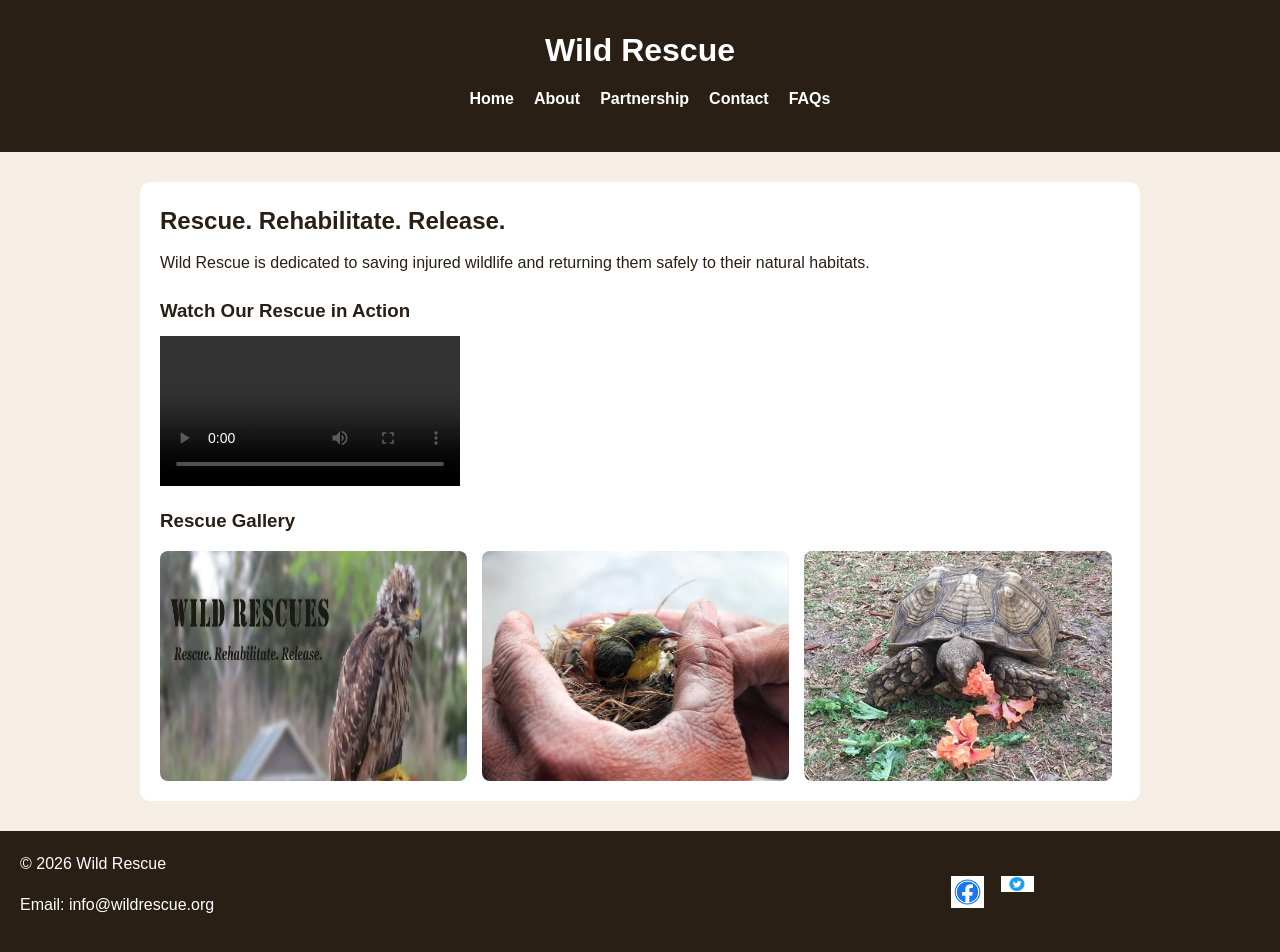
==== index.html @ 44882105 "Add files via upload" ====
<!DOCTYPE html>
<html lang="en">
  <head>
    <meta charset="UTF-8" />
    <meta
      name="description"
      content="Wild Rescues is a local nonprofit organization dedicated to helping injured, neglected, or orphaned wildlife."
    />
    <meta name="viewport" content="width=device-width, initial-scale=1.0" />
    <title>Wildlife Rescue | Wild Rescues</title>
    <link rel="stylesheet" href="styles.min.css" />
  </head>
  <body>
    <a href="#content" class="skip">Skip to Content</a>

    <!-- Mobile Navigation -->
    <nav class="mobile-nav">
      <a class="menu-icon" onclick="menu()">&#9776;</a>
      <div id="nav-links">
        <a href="index.html">Home</a>
        <a href="about.html">About</a>
        <a href="partnership.html">Partnership</a>
        <a href="contact.html">Contact</a>
        <a href="faqs.html">FAQs</a>
      </div>
    </nav>

    <header>
      <h1>Wild Rescue</h1>

      <!-- Desktop Navigation -->
      <nav class="tab-desk">
        <ul>
          <li><a href="index.html">Home</a></li>
          <li><a href="about.html">About</a></li>
          <li><a href="partnership.html">Partnership</a></li>
          <li><a href="contact.html">Contact</a></li>
          <li><a href="faqs.html">FAQs</a></li>
        </ul>
      </nav>
    </header>

    <main id="content">
      <h2>Rescue. Rehabilitate. Release.</h2>
      <p>
        Wild Rescue is dedicated to saving injured wildlife and returning them
        safely to their natural habitats.
      </p>

      <h3>Watch Our Rescue in Action</h3>
      <video controls>
        <source src="media/wildrescues.mp4" type="video/mp4" />
        <source src="media/wildrescues.webm" type="video/webm" />
        <track
          src="media/captions.vtt"
          kind="captions"
          srclang="en"
          label="English"
          default
        />
        <track
          src="media/descriptions.vtt"
          kind="descriptions"
          srclang="en"
          label="Audio Descriptions"
        />
        Your browser does not support the video tag.
      </video>

      <h3>Rescue Gallery</h3>
      <div class="gallery">
        <img
          src="images/baby-hawk.jpg"
          alt="Baby hawk under rehabilitation care"
        />
        <img
          src="images/bird-4050412_1280.jpg"
          alt="Rescued bird perched safely"
        />
        <img
          src="images/tortoise.jpg"
          alt="Tortoise recovering before release"
        />
      </div>
    </main>

    <footer>
      <div class="copyright">
        <p>&copy; 2026 Wild Rescue</p>
        <p>
          Email: <a href="mailto:info@wildrescue.org">info@wildrescue.org</a>
        </p>
      </div>

      <div class="social">
        <a href="https://www.facebook.com" target="_blank">
          <img src="images/facebook-logo.png" alt="Facebook" />
        </a>

        <a href="https://www.twitter.com" target="_blank">
          <img src="images/twitter-logo.png" alt="Twitter" />
        </a>
      </div>
    </footer>
  </body>
</html>
---- styles.min.css ----
* {
  margin: 0;
  padding: 0;
  box-sizing: border-box;
}
body {
  font-family: Arial, sans-serif;
  background: #f6eee4;
  color: #2a1f14;
  line-height: 1.6;
}
img,
video {
  max-width: 100%;
  display: block;
}
header {
  background: #2a1f14;
  color: #fff;
  text-align: center;
  padding: 25px 0 10px;
}
header h1 {
  margin-bottom: 10px;
}
main {
  max-width: 1000px;
  margin: 30px auto;
  padding: 20px;
  background: #fff;
  border-radius: 10px;
}
h2 {
  margin-bottom: 10px;
}
h3 {
  margin-top: 20px;
  margin-bottom: 10px;
}
p {
  margin-bottom: 15px;
}
ul {
  margin-left: 20px;
  margin-bottom: 15px;
}
.gallery {
  display: flex;
  gap: 15px;
  flex-wrap: wrap;
  margin-top: 15px;
}
.gallery img {
  width: 32%;
  border-radius: 8px;
}
.skip {
  position: absolute;
  left: -999px;
}
.skip:focus {
  left: 10px;
  top: 10px;
  background: #fff;
  padding: 8px;
  border: 2px solid #2a1f14;
  z-index: 1000;
}
.mobile-nav {
  background: #2a1f14;
  padding: 12px 16px;
}
.menu-icon {
  font-size: 30px;
  color: #fff;
  cursor: pointer;
}
#nav-links {
  display: none;
  margin-top: 10px;
}
#nav-links a {
  display: block;
  color: #fff;
  text-decoration: none;
  font-weight: bold;
  padding: 10px 0;
  border-top: 1px solid rgba(255, 255, 255, 0.25);
}
.tab-desk {
  display: none;
}
.tab-desk ul {
  list-style: none;
  display: flex;
  justify-content: center;
  gap: 20px;
  padding-bottom: 15px;
}
.tab-desk a {
  color: #fff;
  text-decoration: none;
  font-weight: bold;
}
.tel-link {
  background: #2a1f14;
  padding: 10px;
  border-radius: 6px;
  display: inline-block;
}
.tel-link a {
  color: #fff;
  text-decoration: none;
  font-weight: bold;
}
footer {
  background: #2a1f14;
  color: #fff;
  padding: 15px;
  margin-top: 30px;
  overflow: auto;
}
.copyright {
  float: none;
  text-align: center;
}
.social {
  text-align: center;
  margin-top: 10px;
}
.social img {
  display: inline-block;
  padding: 4%;
  width: 40px;
}
@media (min-width: 768px) {
  .mobile-nav {
    display: none;
  }
  .tab-desk {
    display: block;
  }
  .copyright {
    float: left;
    width: 65%;
    text-align: left;
  }
  .social {
    float: right;
    width: 25%;
    text-align: right;
    margin-top: 0;
  }
}
@media (max-width: 768px) {
  .gallery img {
    width: 100%;
  }
}
.social img {
  width: 40px;
  padding: 4%;
  display: inline-block;
}
footer {
  background: #2a1f14;
  color: #fff;
  padding: 20px;
  display: flex;
  justify-content: space-between;
  align-items: center;
  flex-wrap: wrap;
}

footer a {
  color: #fff;
  text-decoration: none;
}

.social {
  display: flex;
  gap: 15px;
}

.social img {
  width: 35px;
  height: auto;
  display: block;
}
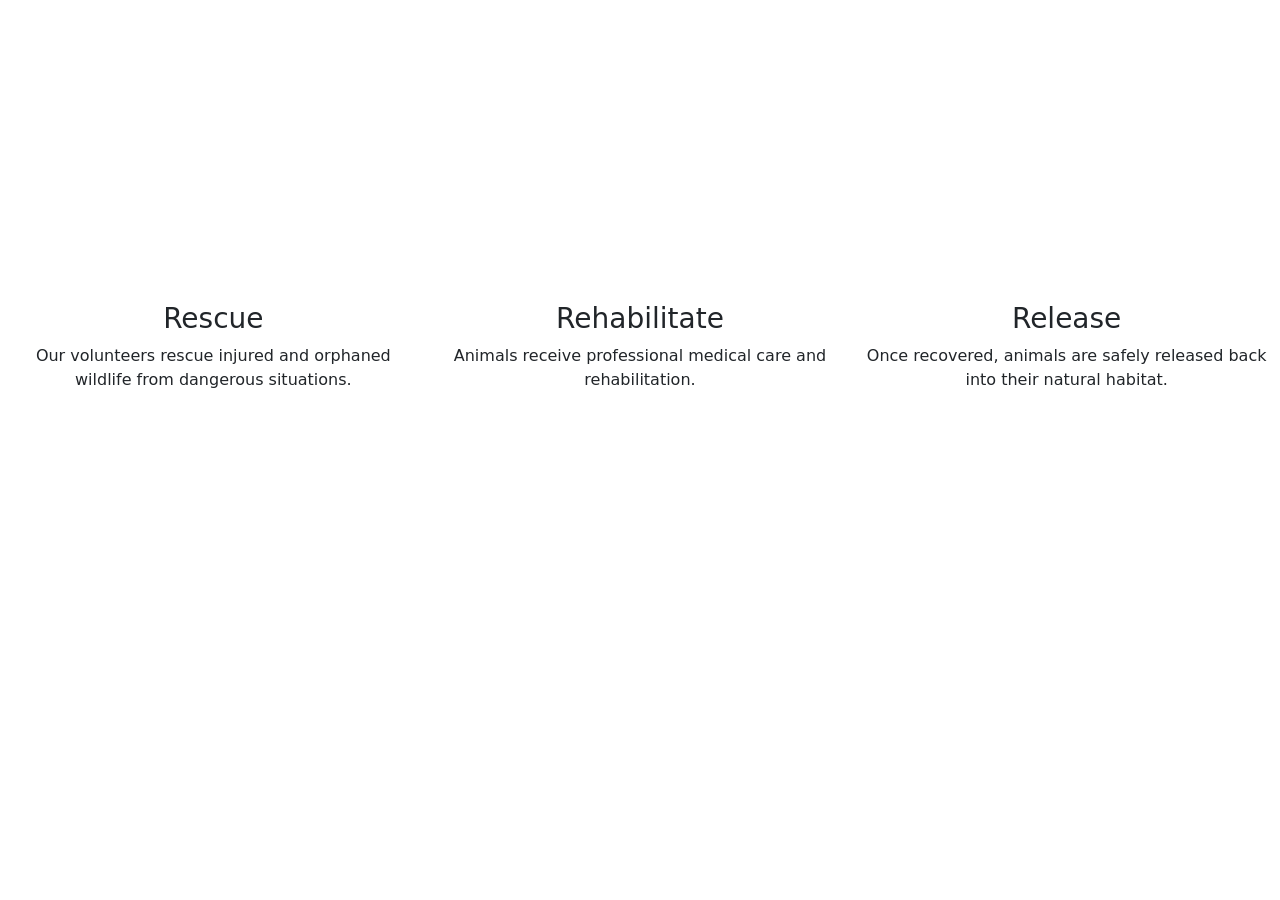
==== commit 0aa45622: "Update index.html" ====
--- a/index.html
+++ b/index.html
@@ -1,106 +1,142 @@
-<!DOCTYPE html>
+<!doctype html>
+<!-- Name: Your Name | Date: 2026-03-10 -->
 <html lang="en">
-  <head>
-    <meta charset="UTF-8" />
-    <meta
-      name="description"
-      content="Wild Rescues is a local nonprofit organization dedicated to helping injured, neglected, or orphaned wildlife."
-    />
-    <meta name="viewport" content="width=device-width, initial-scale=1.0" />
-    <title>Wildlife Rescue | Wild Rescues</title>
-    <link rel="stylesheet" href="styles.min.css" />
-  </head>
-  <body>
-    <a href="#content" class="skip">Skip to Content</a>
+<head>
+  <meta charset="utf-8">
+  <meta name="viewport" content="width=device-width, initial-scale=1">
 
-    <!-- Mobile Navigation -->
-    <nav class="mobile-nav">
-      <a class="menu-icon" onclick="menu()">&#9776;</a>
-      <div id="nav-links">
-        <a href="index.html">Home</a>
-        <a href="about.html">About</a>
-        <a href="partnership.html">Partnership</a>
-        <a href="contact.html">Contact</a>
-        <a href="faqs.html">FAQs</a>
-      </div>
-    </nav>
+  <!-- Meta Description -->
+  <meta name="description" content="Wild Rescues is a nonprofit organization dedicated to rescuing, rehabilitating, and releasing injured wildlife back into the wild.">
 
-    <header>
-      <h1>Wild Rescue</h1>
+  <title>Wildlife Rescue | Wild Rescues</title>
 
-      <!-- Desktop Navigation -->
-      <nav class="tab-desk">
-        <ul>
-          <li><a href="index.html">Home</a></li>
-          <li><a href="about.html">About</a></li>
-          <li><a href="partnership.html">Partnership</a></li>
-          <li><a href="contact.html">Contact</a></li>
-          <li><a href="faqs.html">FAQs</a></li>
-        </ul>
-      </nav>
-    </header>
+  <!-- Favicons -->
+  <link rel="icon" href="images/favicon.ico">
+  <link rel="apple-touch-icon" href="images/apple-touch-icon.png">
 
-    <main id="content">
-      <h2>Rescue. Rehabilitate. Release.</h2>
+  <!-- Bootstrap CSS -->
+  <link href="https://cdn.jsdelivr.net/npm/bootstrap@5.3.3/dist/css/bootstrap.min.css" rel="stylesheet">
+
+  <!-- Local Stylesheet -->
+  <link rel="stylesheet" href="css/styles.css">
+</head>
+
+<body>
+
+<!-- Navigation -->
+<nav class="navbar navbar-expand-lg navbar-dark bg-brown">
+  <div class="container-fluid">
+
+    <a class="navbar-brand" href="#">Wild Rescues</a>
+
+    <button class="navbar-toggler" type="button" data-bs-toggle="collapse" data-bs-target="#navbarNav">
+      <span class="navbar-toggler-icon"></span>
+    </button>
+
+    <div class="collapse navbar-collapse" id="navbarNav">
+
+      <ul class="navbar-nav ms-auto">
+
+        <li class="nav-item">
+          <a class="nav-link active" href="#">Home</a>
+        </li>
+
+        <li class="nav-item">
+          <a class="nav-link" href="about.html">About</a>
+        </li>
+
+        <li class="nav-item">
+          <a class="nav-link" href="partnership.html">Partnership</a>
+        </li>
+
+        <li class="nav-item">
+          <a class="nav-link" href="contact.html">Contact</a>
+        </li>
+
+      </ul>
+
+    </div>
+  </div>
+</nav>
+
+
+<!-- Header and Hero Image -->
+<header class="jumbotron jumbotron-fluid hero text-white text-center">
+
+  <div class="container welcome">
+
+    <h2 class="display-1">Wild Rescues</h2>
+
+    <p class="lead">Rescue. Rehabilitate. Release.</p>
+
+    <a href="about.html" class="btn btn-lg bg-brown text-white">
+      Learn More
+    </a>
+
+  </div>
+
+</header>
+
+
+<!-- Main Content Area -->
+<main class="container-fluid mt-5">
+
+  <div class="row text-center">
+
+    <div class="col-md-4">
+
+      <h3>Rescue</h3>
+
       <p>
-        Wild Rescue is dedicated to saving injured wildlife and returning them
-        safely to their natural habitats.
+        Our volunteers rescue injured and orphaned wildlife from dangerous situations.
       </p>
 
-      <h3>Watch Our Rescue in Action</h3>
-      <video controls>
-        <source src="media/wildrescues.mp4" type="video/mp4" />
-        <source src="media/wildrescues.webm" type="video/webm" />
-        <track
-          src="media/captions.vtt"
-          kind="captions"
-          srclang="en"
-          label="English"
-          default
-        />
-        <track
-          src="media/descriptions.vtt"
-          kind="descriptions"
-          srclang="en"
-          label="Audio Descriptions"
-        />
-        Your browser does not support the video tag.
-      </video>
+    </div>
 
-      <h3>Rescue Gallery</h3>
-      <div class="gallery">
-        <img
-          src="images/baby-hawk.jpg"
-          alt="Baby hawk under rehabilitation care"
-        />
-        <img
-          src="images/bird-4050412_1280.jpg"
-          alt="Rescued bird perched safely"
-        />
-        <img
-          src="images/tortoise.jpg"
-          alt="Tortoise recovering before release"
-        />
-      </div>
-    </main>
+    <div class="col-md-4">
 
-    <footer>
-      <div class="copyright">
-        <p>&copy; 2026 Wild Rescue</p>
-        <p>
-          Email: <a href="mailto:info@wildrescue.org">info@wildrescue.org</a>
-        </p>
-      </div>
+      <h3>Rehabilitate</h3>
 
-      <div class="social">
-        <a href="https://www.facebook.com" target="_blank">
-          <img src="images/facebook-logo.png" alt="Facebook" />
-        </a>
+      <p>
+        Animals receive professional medical care and rehabilitation.
+      </p>
 
-        <a href="https://www.twitter.com" target="_blank">
-          <img src="images/twitter-logo.png" alt="Twitter" />
-        </a>
-      </div>
-    </footer>
-  </body>
+    </div>
+
+    <div class="col-md-4">
+
+      <h3>Release</h3>
+
+      <p>
+        Once recovered, animals are safely released back into their natural habitat.
+      </p>
+
+    </div>
+
+  </div>
+
+</main>
+
+
+<!-- Footer -->
+<footer class="jumbotron-fluid text-center p-5 bg-brown text-white">
+
+  <div class="container">
+
+    <p>&copy; 2026 Wild Rescues</p>
+
+    <p>Email: info@wildrescues.org</p>
+
+  </div>
+
+</footer>
+
+
+<!-- Bootstrap JS -->
+<script src="https://cdn.jsdelivr.net/npm/bootstrap@5.3.3/dist/js/bootstrap.bundle.min.js"></script>
+
+<!-- Local Script -->
+<script src="scripts/script.js"></script>
+
+</body>
 </html>
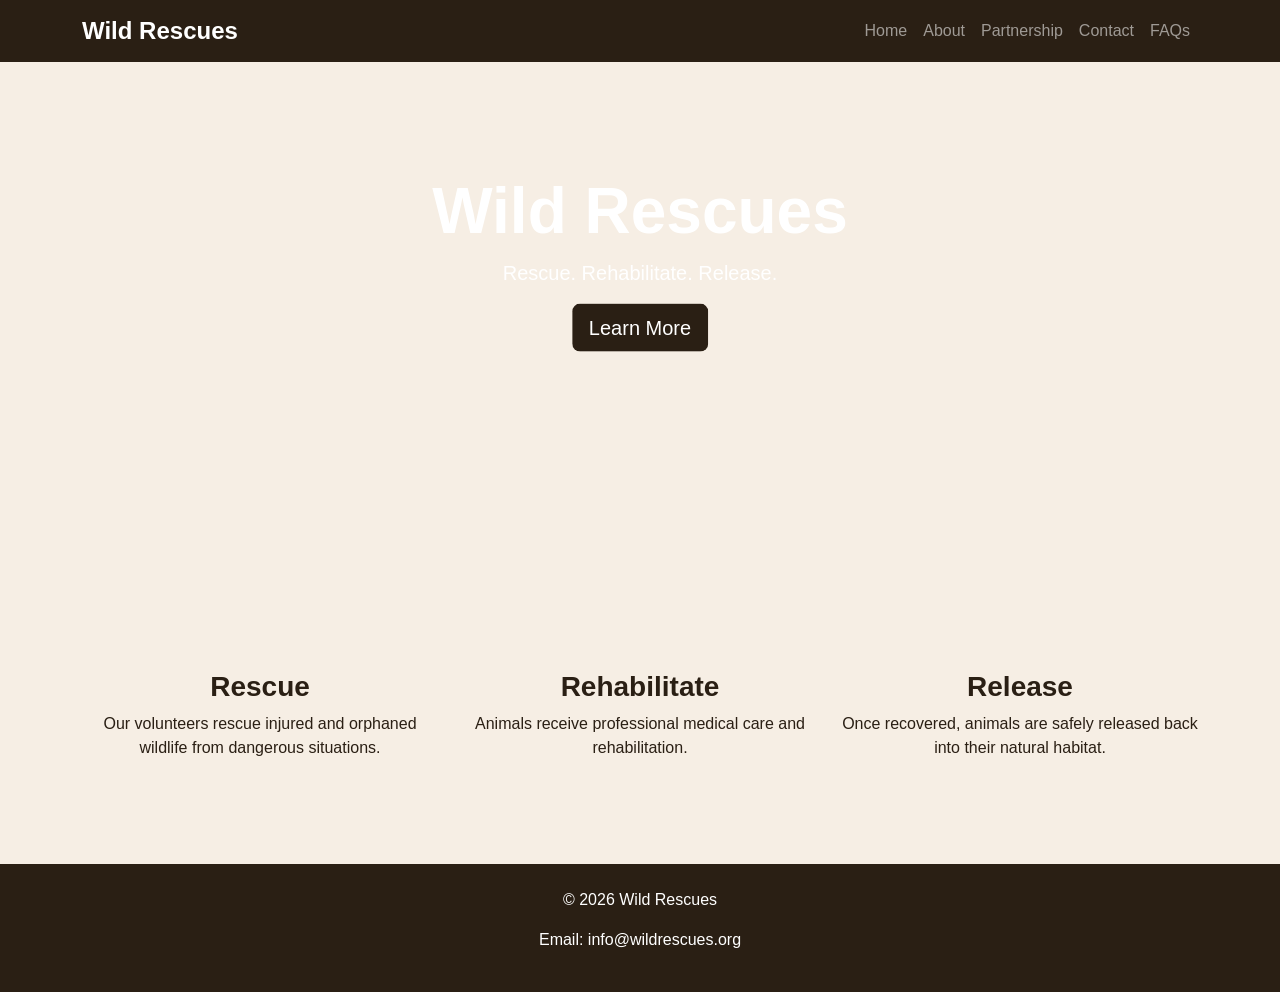
==== commit c206eac3: "Update index.html" ====
--- a/index.html
+++ b/index.html
@@ -1,142 +1,146 @@
 <!doctype html>
-<!-- Name: Your Name | Date: 2026-03-10 -->
+<!-- Name: Isaac Sakyi-Djan | Date: 03/10/2026 -->
 <html lang="en">
+
 <head>
-  <meta charset="utf-8">
-  <meta name="viewport" content="width=device-width, initial-scale=1">
 
-  <!-- Meta Description -->
-  <meta name="description" content="Wild Rescues is a nonprofit organization dedicated to rescuing, rehabilitating, and releasing injured wildlife back into the wild.">
+<meta charset="utf-8">
+<meta name="viewport" content="width=device-width, initial-scale=1">
 
-  <title>Wildlife Rescue | Wild Rescues</title>
+<title>Wildlife Rescue | Wild Rescues</title>
 
-  <!-- Favicons -->
-  <link rel="icon" href="images/favicon.ico">
-  <link rel="apple-touch-icon" href="images/apple-touch-icon.png">
+<meta name="description" content="Wild Rescues is a nonprofit organization dedicated to rescuing and rehabilitating injured wildlife.">
 
-  <!-- Bootstrap CSS -->
-  <link href="https://cdn.jsdelivr.net/npm/bootstrap@5.3.3/dist/css/bootstrap.min.css" rel="stylesheet">
+<link rel="icon" href="images/favicon.ico">
+<link rel="apple-touch-icon" href="images/apple-touch-icon.png">
 
-  <!-- Local Stylesheet -->
-  <link rel="stylesheet" href="css/styles.css">
+<!-- Bootstrap CSS -->
+<link href="https://cdn.jsdelivr.net/npm/bootstrap@5.3.3/dist/css/bootstrap.min.css" rel="stylesheet">
+
+<!-- Local CSS -->
+<link rel="stylesheet" href="styles.css">
+
 </head>
+
 
 <body>
 
 <!-- Navigation -->
+
 <nav class="navbar navbar-expand-lg navbar-dark bg-brown">
-  <div class="container-fluid">
 
-    <a class="navbar-brand" href="#">Wild Rescues</a>
+<div class="container">
 
-    <button class="navbar-toggler" type="button" data-bs-toggle="collapse" data-bs-target="#navbarNav">
-      <span class="navbar-toggler-icon"></span>
-    </button>
+<a class="navbar-brand" href="index.html">Wild Rescues</a>
 
-    <div class="collapse navbar-collapse" id="navbarNav">
+<button class="navbar-toggler" type="button" data-bs-toggle="collapse" data-bs-target="#navMenu">
 
-      <ul class="navbar-nav ms-auto">
+<span class="navbar-toggler-icon"></span>
 
-        <li class="nav-item">
-          <a class="nav-link active" href="#">Home</a>
-        </li>
+</button>
 
-        <li class="nav-item">
-          <a class="nav-link" href="about.html">About</a>
-        </li>
+<div class="collapse navbar-collapse" id="navMenu">
 
-        <li class="nav-item">
-          <a class="nav-link" href="partnership.html">Partnership</a>
-        </li>
+<ul class="navbar-nav ms-auto">
 
-        <li class="nav-item">
-          <a class="nav-link" href="contact.html">Contact</a>
-        </li>
+<li class="nav-item">
+<a class="nav-link" href="index.html">Home</a>
+</li>
 
-      </ul>
+<li class="nav-item">
+<a class="nav-link" href="about.html">About</a>
+</li>
 
-    </div>
-  </div>
+<li class="nav-item">
+<a class="nav-link" href="partnership.html">Partnership</a>
+</li>
+
+<li class="nav-item">
+<a class="nav-link" href="contact.html">Contact</a>
+</li>
+
+<li class="nav-item">
+<a class="nav-link" href="faqs.html">FAQs</a>
+</li>
+
+</ul>
+
+</div>
+
+</div>
+
 </nav>
 
 
-<!-- Header and Hero Image -->
-<header class="jumbotron jumbotron-fluid hero text-white text-center">
+<!-- HERO SECTION -->
 
-  <div class="container welcome">
+<header class="hero text-white text-center">
 
-    <h2 class="display-1">Wild Rescues</h2>
+<div class="welcome">
 
-    <p class="lead">Rescue. Rehabilitate. Release.</p>
+<h1 class="display-1">Wild Rescues</h1>
 
-    <a href="about.html" class="btn btn-lg bg-brown text-white">
-      Learn More
-    </a>
+<p class="lead">Rescue. Rehabilitate. Release.</p>
 
-  </div>
+<a href="about.html" class="btn btn-lg bg-brown text-white">Learn More</a>
+
+</div>
 
 </header>
 
 
-<!-- Main Content Area -->
-<main class="container-fluid mt-5">
+<!-- MAIN CONTENT -->
 
-  <div class="row text-center">
+<main class="container text-center mt-5">
 
-    <div class="col-md-4">
+<div class="row">
 
-      <h3>Rescue</h3>
+<div class="col-md-4">
 
-      <p>
-        Our volunteers rescue injured and orphaned wildlife from dangerous situations.
-      </p>
+<h3>Rescue</h3>
 
-    </div>
+<p>Our volunteers rescue injured and orphaned wildlife from dangerous situations.</p>
 
-    <div class="col-md-4">
+</div>
 
-      <h3>Rehabilitate</h3>
+<div class="col-md-4">
 
-      <p>
-        Animals receive professional medical care and rehabilitation.
-      </p>
+<h3>Rehabilitate</h3>
 
-    </div>
+<p>Animals receive professional medical care and rehabilitation.</p>
 
-    <div class="col-md-4">
+</div>
 
-      <h3>Release</h3>
+<div class="col-md-4">
 
-      <p>
-        Once recovered, animals are safely released back into their natural habitat.
-      </p>
+<h3>Release</h3>
 
-    </div>
+<p>Once recovered, animals are safely released back into their natural habitat.</p>
 
-  </div>
+</div>
+
+</div>
 
 </main>
 
 
-<!-- Footer -->
-<footer class="jumbotron-fluid text-center p-5 bg-brown text-white">
+<!-- FOOTER -->
 
-  <div class="container">
+<footer class="text-center p-4 bg-brown text-white mt-5">
 
-    <p>&copy; 2026 Wild Rescues</p>
+<p>&copy; 2026 Wild Rescues</p>
 
-    <p>Email: info@wildrescues.org</p>
-
-  </div>
+<p>Email: info@wildrescues.org</p>
 
 </footer>
 
 
 <!-- Bootstrap JS -->
+
 <script src="https://cdn.jsdelivr.net/npm/bootstrap@5.3.3/dist/js/bootstrap.bundle.min.js"></script>
 
-<!-- Local Script -->
 <script src="scripts/script.js"></script>
 
 </body>
+
 </html>
--- a/styles.css
+++ b/styles.css
@@ -0,0 +1,91 @@
+/* 
+Name: Isaac Sakyi-Djan
+Date: 03/10/2026
+File: styles.css
+Description: Custom styles for Wild Rescues Bootstrap site
+*/
+
+/* GENERAL PAGE STYLING */
+
+body{
+  font-family: Arial, Helvetica, sans-serif;
+  background-color:#f6eee4;
+  color:#2a1f14;
+}
+
+/* NAVIGATION */
+
+.navbar{
+  background-color:#2a1f14;
+}
+
+.navbar-brand{
+  font-weight:bold;
+  font-size:1.5rem;
+}
+
+/* HERO / HEADER */
+
+.hero{
+  background:url("../images/hero.jpg") center center / cover no-repeat;
+  height:500px;
+  position:relative;
+}
+
+/* HERO TEXT */
+
+.welcome{
+  position:absolute;
+  top:40%;
+  left:50%;
+  transform:translate(-50%, -50%);
+  text-align:center;
+  color:white;
+}
+
+/* BIG TITLE */
+
+.display-1{
+  font-size:4rem;
+  font-weight:bold;
+}
+
+/* BUTTON */
+
+.bg-brown{
+  background-color:#2a1f14;
+}
+
+/* MAIN CONTENT */
+
+main{
+  padding:40px;
+}
+
+/* SECTION HEADINGS */
+
+h3{
+  margin-top:20px;
+  font-weight:bold;
+}
+
+/* FOOTER */
+
+footer{
+  background:#2a1f14;
+  color:white;
+}
+
+/* RESPONSIVE DESIGN */
+
+@media (max-width:768px){
+
+.display-1{
+  font-size:2.5rem;
+}
+
+.hero{
+  height:350px;
+}
+
+}
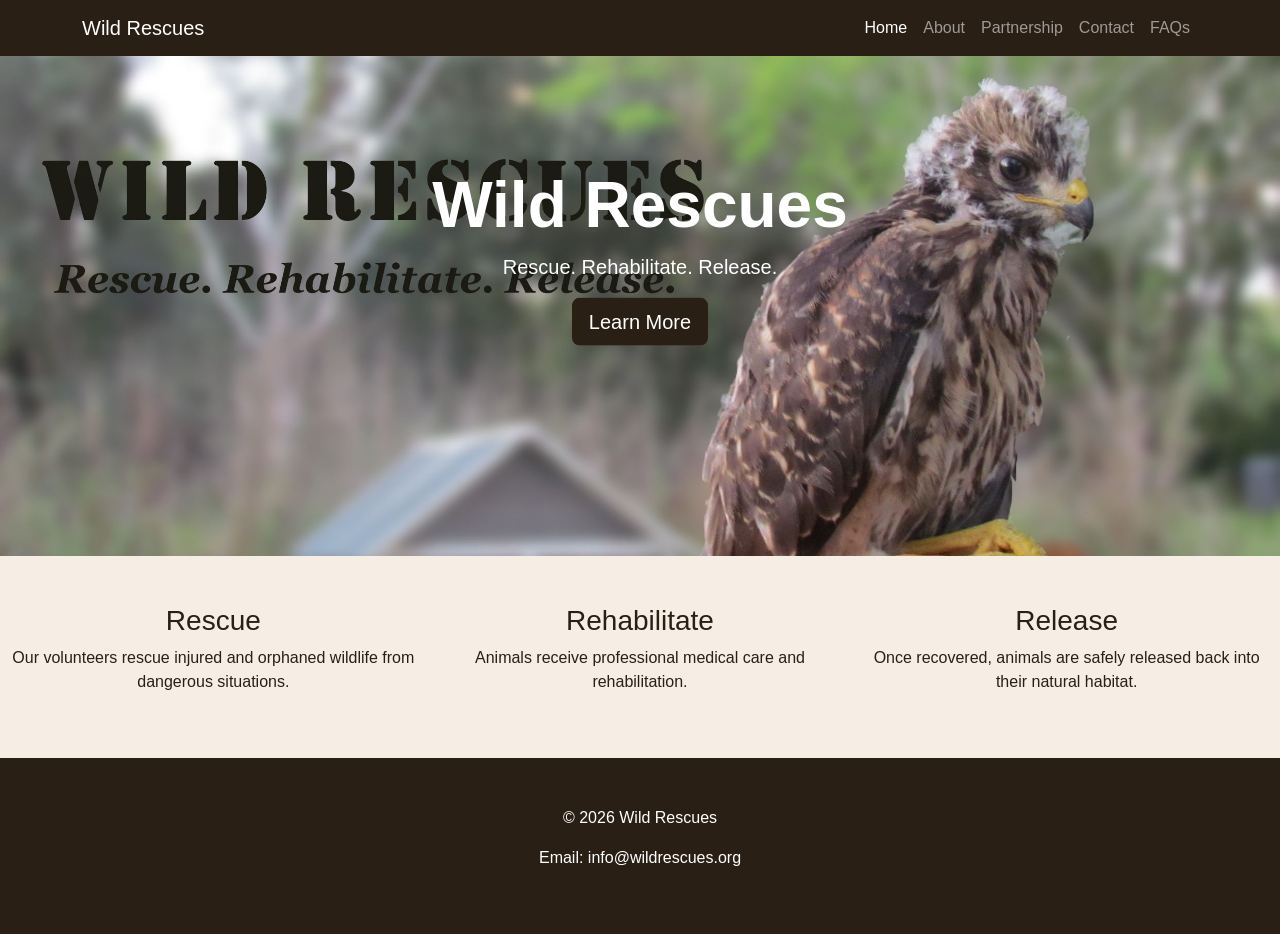
==== commit 0a970358: "Update index.html" ====
--- a/index.html
+++ b/index.html
@@ -1,146 +1,79 @@
 <!doctype html>
 <!-- Name: Isaac Sakyi-Djan | Date: 03/10/2026 -->
 <html lang="en">
+<head>
+  <meta charset="utf-8">
+  <meta name="viewport" content="width=device-width, initial-scale=1">
+  <meta name="description" content="Wild Rescues is a nonprofit organization dedicated to rescuing and rehabilitating injured wildlife.">
+  <title>Wildlife Rescue | Wild Rescues</title>
 
-<head>
+  <link rel="icon" href="images/baby-hawk.jpg">
+  <link rel="apple-touch-icon" href="images/baby-hawk.jpg">
 
-<meta charset="utf-8">
-<meta name="viewport" content="width=device-width, initial-scale=1">
-
-<title>Wildlife Rescue | Wild Rescues</title>
-
-<meta name="description" content="Wild Rescues is a nonprofit organization dedicated to rescuing and rehabilitating injured wildlife.">
-
-<link rel="icon" href="images/favicon.ico">
-<link rel="apple-touch-icon" href="images/apple-touch-icon.png">
-
-<!-- Bootstrap CSS -->
-<link href="https://cdn.jsdelivr.net/npm/bootstrap@5.3.3/dist/css/bootstrap.min.css" rel="stylesheet">
-
-<!-- Local CSS -->
-<link rel="stylesheet" href="styles.css">
-
+  <link href="https://cdn.jsdelivr.net/npm/bootstrap@5.3.3/dist/css/bootstrap.min.css" rel="stylesheet">
+  <link rel="stylesheet" href="styles.css">
 </head>
-
-
 <body>
 
 <!-- Navigation -->
+<nav class="navbar navbar-expand-lg navbar-dark bg-brown">
+  <div class="container">
+    <a class="navbar-brand" href="index.html">Wild Rescues</a>
 
-<nav class="navbar navbar-expand-lg navbar-dark bg-brown">
+    <button class="navbar-toggler" type="button" data-bs-toggle="collapse" data-bs-target="#navMenu" aria-controls="navMenu" aria-expanded="false" aria-label="Toggle navigation">
+      <span class="navbar-toggler-icon"></span>
+    </button>
 
-<div class="container">
-
-<a class="navbar-brand" href="index.html">Wild Rescues</a>
-
-<button class="navbar-toggler" type="button" data-bs-toggle="collapse" data-bs-target="#navMenu">
-
-<span class="navbar-toggler-icon"></span>
-
-</button>
-
-<div class="collapse navbar-collapse" id="navMenu">
-
-<ul class="navbar-nav ms-auto">
-
-<li class="nav-item">
-<a class="nav-link" href="index.html">Home</a>
-</li>
-
-<li class="nav-item">
-<a class="nav-link" href="about.html">About</a>
-</li>
-
-<li class="nav-item">
-<a class="nav-link" href="partnership.html">Partnership</a>
-</li>
-
-<li class="nav-item">
-<a class="nav-link" href="contact.html">Contact</a>
-</li>
-
-<li class="nav-item">
-<a class="nav-link" href="faqs.html">FAQs</a>
-</li>
-
-</ul>
-
-</div>
-
-</div>
-
+    <div class="collapse navbar-collapse" id="navMenu">
+      <ul class="navbar-nav ms-auto">
+        <li class="nav-item"><a class="nav-link active" href="index.html">Home</a></li>
+        <li class="nav-item"><a class="nav-link" href="about.html">About</a></li>
+        <li class="nav-item"><a class="nav-link" href="partnership.html">Partnership</a></li>
+        <li class="nav-item"><a class="nav-link" href="contact.html">Contact</a></li>
+        <li class="nav-item"><a class="nav-link" href="faqs.html">FAQs</a></li>
+      </ul>
+    </div>
+  </div>
 </nav>
 
-
-<!-- HERO SECTION -->
-
-<header class="hero text-white text-center">
-
-<div class="welcome">
-
-<h1 class="display-1">Wild Rescues</h1>
-
-<p class="lead">Rescue. Rehabilitate. Release.</p>
-
-<a href="about.html" class="btn btn-lg bg-brown text-white">Learn More</a>
-
-</div>
-
+<!-- Header and Hero Image -->
+<header class="jumbotron jumbotron-fluid hero">
+  <div class="container welcome text-center text-white">
+    <h2 class="display-1">Wild Rescues</h2>
+    <p class="lead">Rescue. Rehabilitate. Release.</p>
+    <a href="about.html" class="btn btn-lg bg-brown text-white">Learn More</a>
+  </div>
 </header>
 
+<!-- Main Content Area -->
+<main class="container-fluid mt-5">
+  <div class="row text-center">
+    <div class="col-md-4">
+      <h3>Rescue</h3>
+      <p>Our volunteers rescue injured and orphaned wildlife from dangerous situations.</p>
+    </div>
 
-<!-- MAIN CONTENT -->
+    <div class="col-md-4">
+      <h3>Rehabilitate</h3>
+      <p>Animals receive professional medical care and rehabilitation.</p>
+    </div>
 
-<main class="container text-center mt-5">
-
-<div class="row">
-
-<div class="col-md-4">
-
-<h3>Rescue</h3>
-
-<p>Our volunteers rescue injured and orphaned wildlife from dangerous situations.</p>
-
-</div>
-
-<div class="col-md-4">
-
-<h3>Rehabilitate</h3>
-
-<p>Animals receive professional medical care and rehabilitation.</p>
-
-</div>
-
-<div class="col-md-4">
-
-<h3>Release</h3>
-
-<p>Once recovered, animals are safely released back into their natural habitat.</p>
-
-</div>
-
-</div>
-
+    <div class="col-md-4">
+      <h3>Release</h3>
+      <p>Once recovered, animals are safely released back into their natural habitat.</p>
+    </div>
+  </div>
 </main>
 
-
-<!-- FOOTER -->
-
-<footer class="text-center p-4 bg-brown text-white mt-5">
-
-<p>&copy; 2026 Wild Rescues</p>
-
-<p>Email: info@wildrescues.org</p>
-
+<!-- Footer -->
+<footer class="jumbotron-fluid text-center p-5 bg-brown text-white mt-5">
+  <div class="container">
+    <p>&copy; 2026 Wild Rescues</p>
+    <p>Email: info@wildrescues.org</p>
+  </div>
 </footer>
 
-
-<!-- Bootstrap JS -->
-
 <script src="https://cdn.jsdelivr.net/npm/bootstrap@5.3.3/dist/js/bootstrap.bundle.min.js"></script>
-
 <script src="scripts/script.js"></script>
-
 </body>
-
 </html>
--- a/styles.css
+++ b/styles.css
@@ -1,91 +1,101 @@
-/* 
+/*
 Name: Isaac Sakyi-Djan
 Date: 03/10/2026
 File: styles.css
-Description: Custom styles for Wild Rescues Bootstrap site
+Description: Styles for Wild Rescues Bootstrap site
 */
 
-/* GENERAL PAGE STYLING */
-
 body{
-  font-family: Arial, Helvetica, sans-serif;
-  background-color:#f6eee4;
-  color:#2a1f14;
+font-family: Arial, Helvetica, sans-serif;
+background-color:#f6eee4;
+color:#2a1f14;
 }
 
-/* NAVIGATION */
+
+/* NAVBAR */
 
 .navbar{
-  background-color:#2a1f14;
+background-color:#2a1f14;
 }
 
-.navbar-brand{
-  font-weight:bold;
-  font-size:1.5rem;
+
+/* HERO */
+
+.hero{
+
+background:url("images/baby-hawk.jpg") center center / cover no-repeat;
+
+height:500px;
+
+position:relative;
+
 }
 
-/* HERO / HEADER */
-
-.hero{
-  background:url("../images/hero.jpg") center center / cover no-repeat;
-  height:500px;
-  position:relative;
-}
 
 /* HERO TEXT */
 
 .welcome{
-  position:absolute;
-  top:40%;
-  left:50%;
-  transform:translate(-50%, -50%);
-  text-align:center;
-  color:white;
+
+position:absolute;
+
+top:40%;
+
+left:50%;
+
+transform:translate(-50%, -50%);
+
+text-align:center;
+
+color:white;
+
 }
 
-/* BIG TITLE */
+
+/* TITLE */
 
 .display-1{
-  font-size:4rem;
-  font-weight:bold;
+
+font-size:4rem;
+
+font-weight:bold;
+
 }
 
-/* BUTTON */
+
+/* BROWN BUTTON */
 
 .bg-brown{
-  background-color:#2a1f14;
+
+background-color:#2a1f14;
+
 }
 
-/* MAIN CONTENT */
-
-main{
-  padding:40px;
-}
-
-/* SECTION HEADINGS */
-
-h3{
-  margin-top:20px;
-  font-weight:bold;
-}
 
 /* FOOTER */
 
 footer{
-  background:#2a1f14;
-  color:white;
+
+background:#2a1f14;
+
+color:white;
+
 }
 
-/* RESPONSIVE DESIGN */
+
+/* MOBILE */
 
 @media (max-width:768px){
 
-.display-1{
-  font-size:2.5rem;
+.hero{
+
+height:350px;
+
 }
 
-.hero{
-  height:350px;
+.display-1{
+
+font-size:2.5rem;
+
 }
 
 }
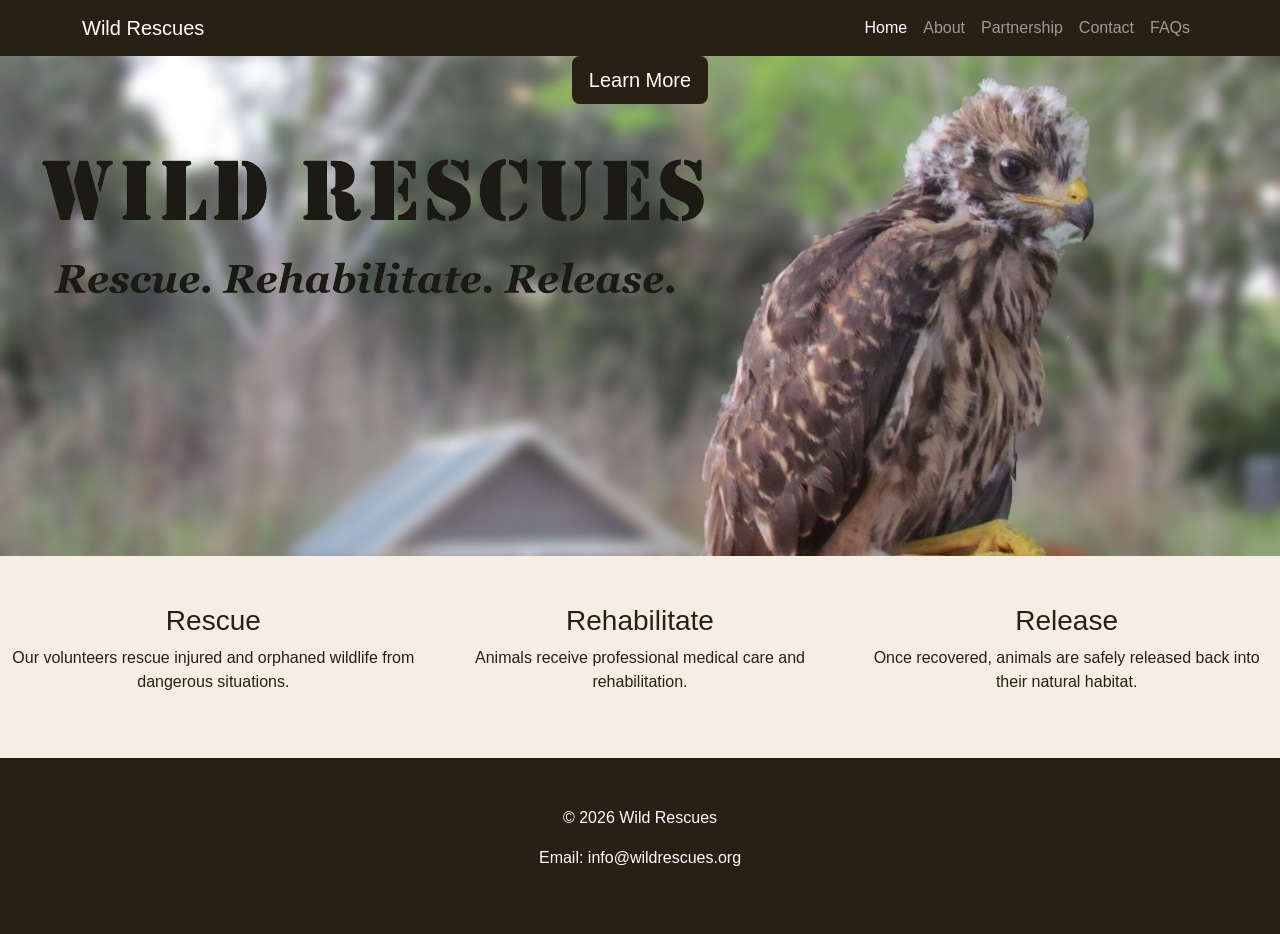
==== commit dd108958: "Update index.html" ====
--- a/index.html
+++ b/index.html
@@ -1,79 +1,150 @@
 <!doctype html>
 <!-- Name: Isaac Sakyi-Djan | Date: 03/10/2026 -->
 <html lang="en">
+
 <head>
-  <meta charset="utf-8">
-  <meta name="viewport" content="width=device-width, initial-scale=1">
-  <meta name="description" content="Wild Rescues is a nonprofit organization dedicated to rescuing and rehabilitating injured wildlife.">
-  <title>Wildlife Rescue | Wild Rescues</title>
 
-  <link rel="icon" href="images/baby-hawk.jpg">
-  <link rel="apple-touch-icon" href="images/baby-hawk.jpg">
+<meta charset="utf-8">
+<meta name="viewport" content="width=device-width, initial-scale=1">
 
-  <link href="https://cdn.jsdelivr.net/npm/bootstrap@5.3.3/dist/css/bootstrap.min.css" rel="stylesheet">
-  <link rel="stylesheet" href="styles.css">
+<title>Wildlife Rescue | Wild Rescues</title>
+
+<meta name="description" content="Wild Rescues is a nonprofit organization dedicated to rescuing and rehabilitating injured wildlife.">
+
+<link rel="icon" href="images/baby-hawk.jpg">
+<link rel="apple-touch-icon" href="images/baby-hawk.jpg">
+
+<!-- Bootstrap CSS -->
+<link href="https://cdn.jsdelivr.net/npm/bootstrap@5.3.3/dist/css/bootstrap.min.css" rel="stylesheet">
+
+<!-- Local CSS -->
+<link rel="stylesheet" href="styles.css">
+
 </head>
+
+
 <body>
 
-<!-- Navigation -->
+<!-- NAVIGATION -->
+
 <nav class="navbar navbar-expand-lg navbar-dark bg-brown">
-  <div class="container">
-    <a class="navbar-brand" href="index.html">Wild Rescues</a>
 
-    <button class="navbar-toggler" type="button" data-bs-toggle="collapse" data-bs-target="#navMenu" aria-controls="navMenu" aria-expanded="false" aria-label="Toggle navigation">
-      <span class="navbar-toggler-icon"></span>
-    </button>
+<div class="container">
 
-    <div class="collapse navbar-collapse" id="navMenu">
-      <ul class="navbar-nav ms-auto">
-        <li class="nav-item"><a class="nav-link active" href="index.html">Home</a></li>
-        <li class="nav-item"><a class="nav-link" href="about.html">About</a></li>
-        <li class="nav-item"><a class="nav-link" href="partnership.html">Partnership</a></li>
-        <li class="nav-item"><a class="nav-link" href="contact.html">Contact</a></li>
-        <li class="nav-item"><a class="nav-link" href="faqs.html">FAQs</a></li>
-      </ul>
-    </div>
-  </div>
+<a class="navbar-brand" href="index.html">Wild Rescues</a>
+
+<button class="navbar-toggler" type="button" data-bs-toggle="collapse" data-bs-target="#navMenu">
+
+<span class="navbar-toggler-icon"></span>
+
+</button>
+
+<div class="collapse navbar-collapse" id="navMenu">
+
+<ul class="navbar-nav ms-auto">
+
+<li class="nav-item">
+<a class="nav-link active" href="index.html">Home</a>
+</li>
+
+<li class="nav-item">
+<a class="nav-link" href="about.html">About</a>
+</li>
+
+<li class="nav-item">
+<a class="nav-link" href="partnership.html">Partnership</a>
+</li>
+
+<li class="nav-item">
+<a class="nav-link" href="contact.html">Contact</a>
+</li>
+
+<li class="nav-item">
+<a class="nav-link" href="faqs.html">FAQs</a>
+</li>
+
+</ul>
+
+</div>
+
+</div>
+
 </nav>
 
-<!-- Header and Hero Image -->
-<header class="jumbotron jumbotron-fluid hero">
-  <div class="container welcome text-center text-white">
-    <h2 class="display-1">Wild Rescues</h2>
-    <p class="lead">Rescue. Rehabilitate. Release.</p>
-    <a href="about.html" class="btn btn-lg bg-brown text-white">Learn More</a>
-  </div>
+
+<!-- HERO IMAGE -->
+
+<header class="hero text-center">
+
+<div class="hero-overlay">
+
+<a href="about.html" class="btn btn-lg bg-brown text-white">
+Learn More
+</a>
+
+</div>
+
 </header>
 
-<!-- Main Content Area -->
-<main class="container-fluid mt-5">
-  <div class="row text-center">
-    <div class="col-md-4">
-      <h3>Rescue</h3>
-      <p>Our volunteers rescue injured and orphaned wildlife from dangerous situations.</p>
-    </div>
 
-    <div class="col-md-4">
-      <h3>Rehabilitate</h3>
-      <p>Animals receive professional medical care and rehabilitation.</p>
-    </div>
+<!-- MAIN CONTENT -->
 
-    <div class="col-md-4">
-      <h3>Release</h3>
-      <p>Once recovered, animals are safely released back into their natural habitat.</p>
-    </div>
-  </div>
+<main class="container-fluid text-center mt-5">
+
+<div class="row">
+
+<div class="col-md-4">
+
+<h3>Rescue</h3>
+
+<p>
+Our volunteers rescue injured and orphaned wildlife from dangerous situations.
+</p>
+
+</div>
+
+<div class="col-md-4">
+
+<h3>Rehabilitate</h3>
+
+<p>
+Animals receive professional medical care and rehabilitation.
+</p>
+
+</div>
+
+<div class="col-md-4">
+
+<h3>Release</h3>
+
+<p>
+Once recovered, animals are safely released back into their natural habitat.
+</p>
+
+</div>
+
+</div>
+
 </main>
 
-<!-- Footer -->
-<footer class="jumbotron-fluid text-center p-5 bg-brown text-white mt-5">
-  <div class="container">
-    <p>&copy; 2026 Wild Rescues</p>
-    <p>Email: info@wildrescues.org</p>
-  </div>
+
+<!-- FOOTER -->
+
+<footer class="text-center p-5 bg-brown text-white mt-5">
+
+<p>© 2026 Wild Rescues</p>
+
+<p>Email: info@wildrescues.org</p>
+
 </footer>
 
+
+<!-- Bootstrap JS -->
+
 <script src="https://cdn.jsdelivr.net/npm/bootstrap@5.3.3/dist/js/bootstrap.bundle.min.js"></script>
+
 <script src="scripts/script.js"></script>
+
 </body>
+
 </html>
--- a/styles.css
+++ b/styles.css
@@ -6,96 +6,44 @@
 */
 
 body{
-font-family: Arial, Helvetica, sans-serif;
-background-color:#f6eee4;
-color:#2a1f14;
+  font-family: Arial, Helvetica, sans-serif;
+  background-color:#f6eee4;
+  color:#2a1f14;
 }
 
-
-/* NAVBAR */
-
-.navbar{
-background-color:#2a1f14;
+.hero{
+  background:url("images/baby-hawk.jpg") center center / cover no-repeat;
+  height:500px;
+  position:relative;
 }
 
-
-/* HERO */
-
-.hero{
-
-background:url("images/baby-hawk.jpg") center center / cover no-repeat;
-
-height:500px;
-
-position:relative;
-
-}
-
-
-/* HERO TEXT */
-
 .welcome{
-
-position:absolute;
-
-top:40%;
-
-left:50%;
-
-transform:translate(-50%, -50%);
-
-text-align:center;
-
-color:white;
-
-}
-
-
-/* TITLE */
-
-.display-1{
-
-font-size:4rem;
-
-font-weight:bold;
-
-}
-
-
-/* BROWN BUTTON */
-
-.bg-brown{
-
-background-color:#2a1f14;
-
-}
-
-
-/* FOOTER */
-
-footer{
-
-background:#2a1f14;
-
-color:white;
-
-}
-
-
-/* MOBILE */
-
-@media (max-width:768px){
-
-.hero{
-
-height:350px;
-
+  position:absolute;
+  top:40%;
+  left:50%;
+  transform:translate(-50%, -50%);
+  text-align:center;
+  width:100%;
 }
 
 .display-1{
-
-font-size:2.5rem;
-
+  font-size:4em;
 }
 
+.bg-brown{
+  background-color:#2a1f14;
 }
+
+footer{
+  background-color:#2a1f14;
+}
+
+@media (max-width:768px){
+  .hero{
+    height:350px;
+  }
+
+  .display-1{
+    font-size:2.5em;
+  }
+}
